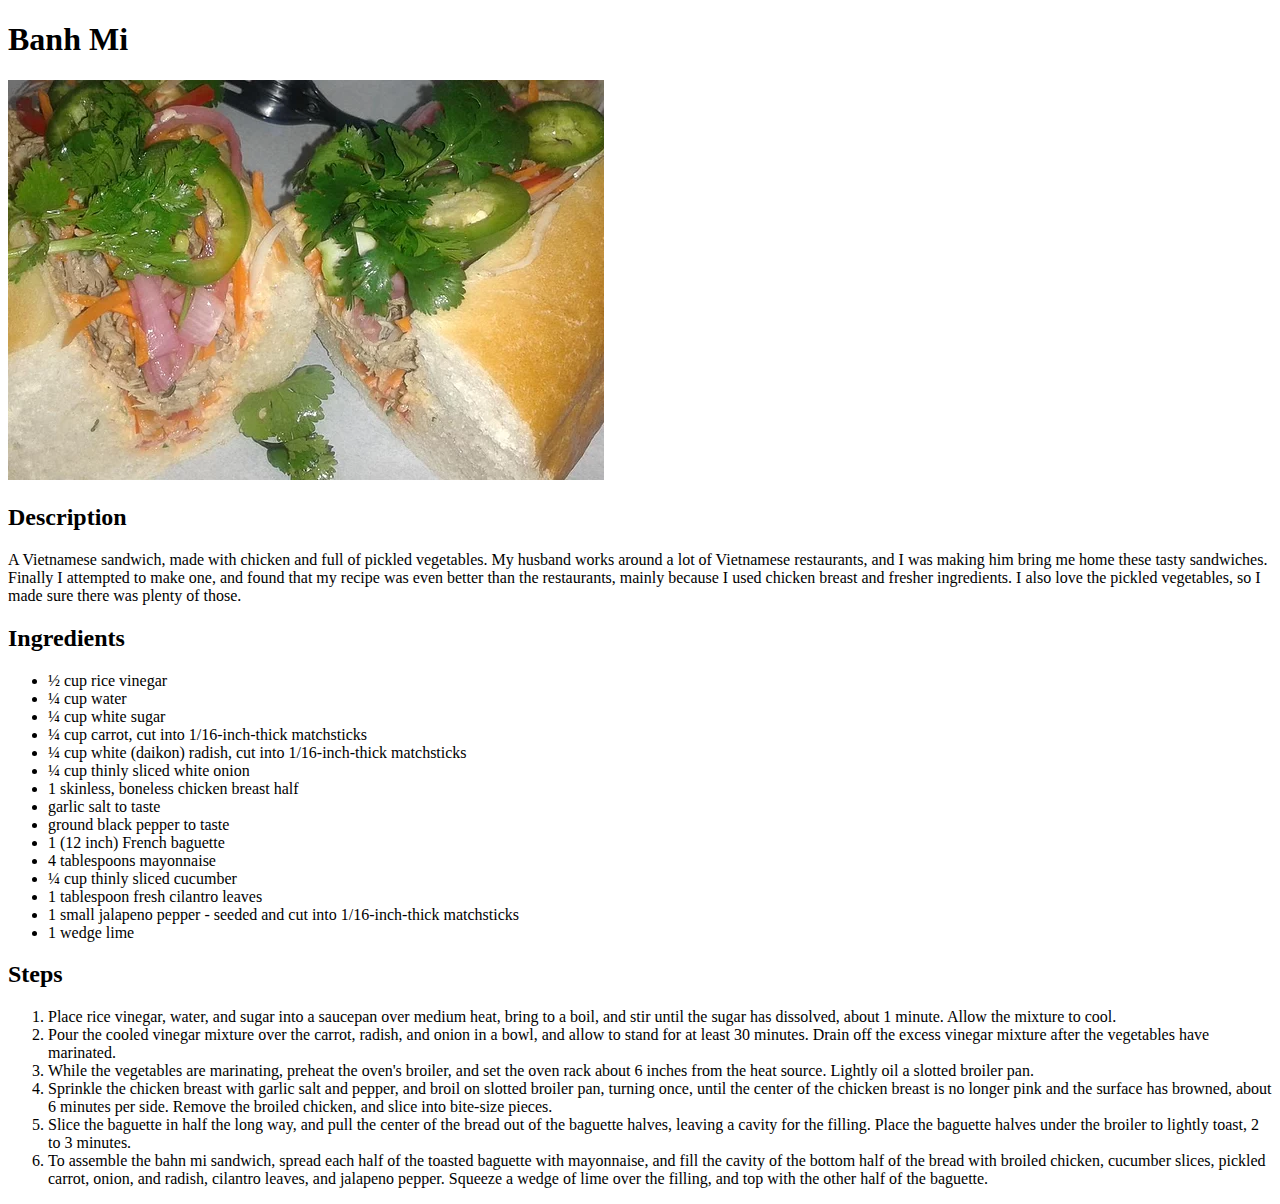
==== recipes/banh-mi.html @ fcd600e3 "Creating the third recipe page and update it to index.html" ====
<!DOCTYPE html>
<html lang="en">
<head>
    <meta charset="UTF-8">
    <meta http-equiv="X-UA-Compatible" content="IE=edge">
    <meta name="viewport" content="width=device-width, initial-scale=1.0">
    <title>Banh Mi</title>
</head>
<body>
    <h1>Banh Mi</h1>
    <img src="./banh-mi.webp" alt="Banh Mi Image">
    <h2>Description</h2>
    <p>A Vietnamese sandwich, made with chicken and full of pickled vegetables. My husband works around a lot of Vietnamese restaurants, and I was making him bring me home these tasty sandwiches. Finally I attempted to make one, and found that my recipe was even better than the restaurants, mainly because I used chicken breast and fresher ingredients. I also love the pickled vegetables, so I made sure there was plenty of those. </p>
    <h2>Ingredients</h2>
    <ul>
        <li>½ cup rice vinegar </li>
        <li>¼ cup water </li>
        <li>¼ cup white sugar </li>
        <li>¼ cup carrot, cut into 1/16-inch-thick matchsticks </li>
        <li>¼ cup white (daikon) radish, cut into 1/16-inch-thick matchsticks </li>
        <li>¼ cup thinly sliced white onion </li>
        <li>1 skinless, boneless chicken breast half </li>
        <li>garlic salt to taste </li>
        <li>ground black pepper to taste </li>
        <li>1 (12 inch) French baguette </li>
        <li>4 tablespoons mayonnaise </li>
        <li>¼ cup thinly sliced cucumber </li>
        <li>1 tablespoon fresh cilantro leaves </li>
        <li>1 small jalapeno pepper - seeded and cut into 1/16-inch-thick matchsticks </li>
        <li>1 wedge lime</li>
    </ul>
    <h2>Steps</h2>
    <ol>
        <li>Place rice vinegar, water, and sugar into a saucepan over medium heat, bring to a boil, and stir until the sugar has dissolved, about 1 minute. Allow the mixture to cool.</li>
        <li>Pour the cooled vinegar mixture over the carrot, radish, and onion in a bowl, and allow to stand for at least 30 minutes. Drain off the excess vinegar mixture after the vegetables have marinated.</li>
        <li>While the vegetables are marinating, preheat the oven's broiler, and set the oven rack about 6 inches from the heat source. Lightly oil a slotted broiler pan.</li>
        <li>Sprinkle the chicken breast with garlic salt and pepper, and broil on slotted broiler pan, turning once, until the center of the chicken breast is no longer pink and the surface has browned, about 6 minutes per side. Remove the broiled chicken, and slice into bite-size pieces.</li>
        <li>Slice the baguette in half the long way, and pull the center of the bread out of the baguette halves, leaving a cavity for the filling. Place the baguette halves under the broiler to lightly toast, 2 to 3 minutes.</li>
        <li>To assemble the bahn mi sandwich, spread each half of the toasted baguette with mayonnaise, and fill the cavity of the bottom half of the bread with broiled chicken, cucumber slices, pickled carrot, onion, and radish, cilantro leaves, and jalapeno pepper. Squeeze a wedge of lime over the filling, and top with the other half of the baguette.</li>
        
    </ol>
</body>
</html>
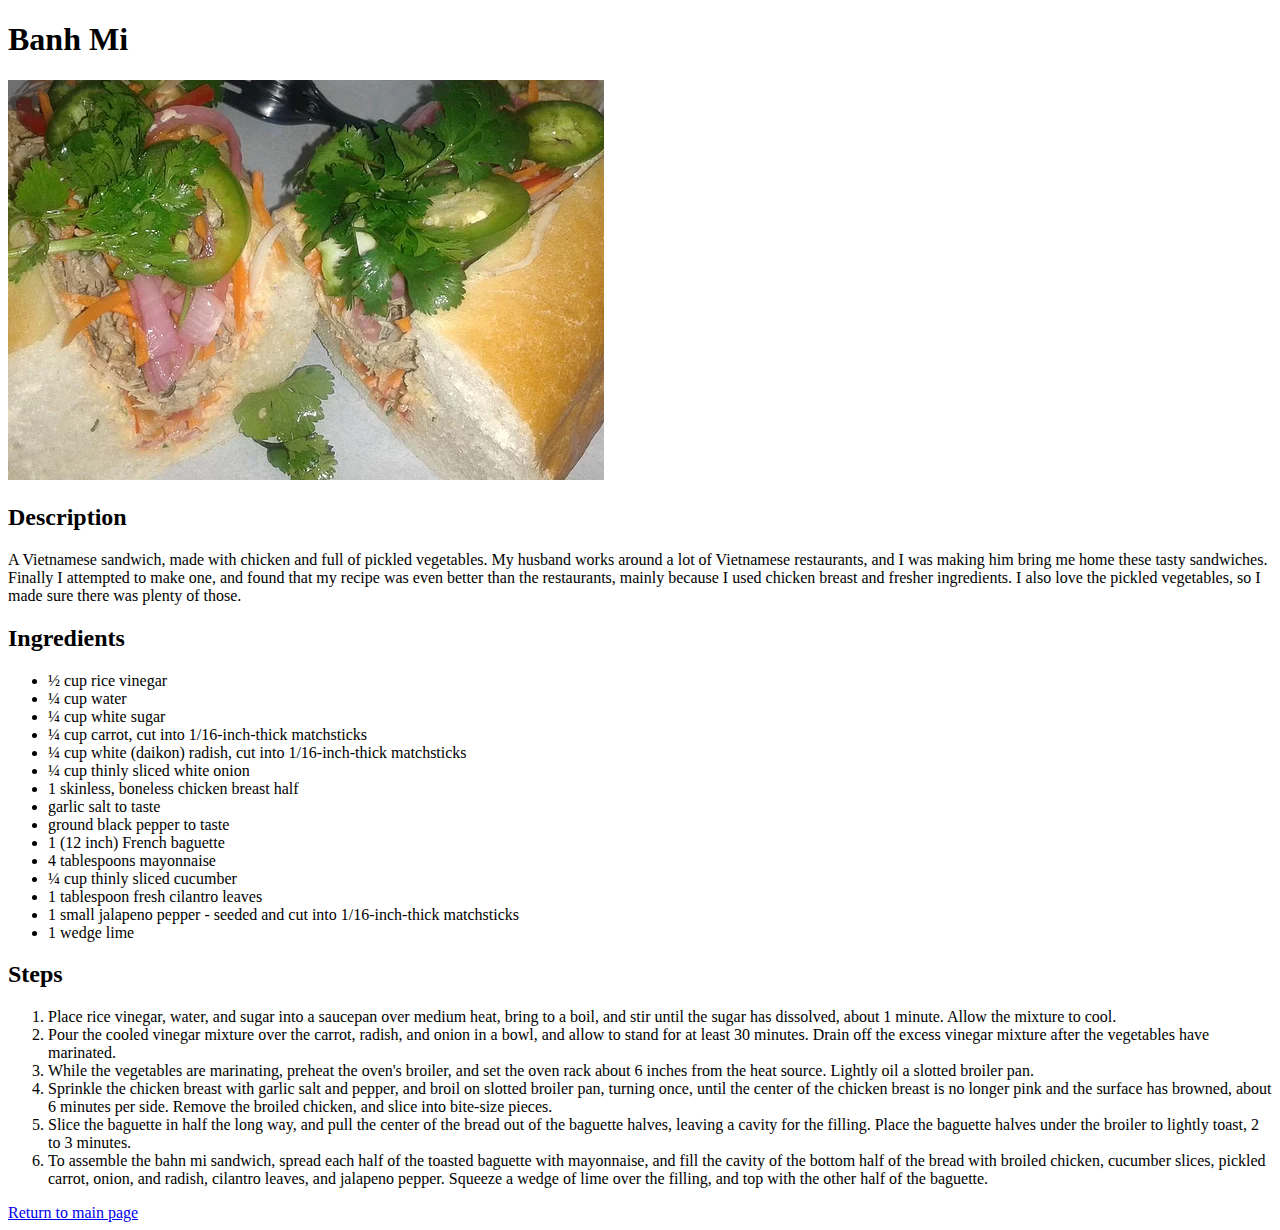
==== commit 2b3feceb: "Adding fuction Return to main page for every recipe pages" ====
--- a/recipes/banh-mi.html
+++ b/recipes/banh-mi.html
@@ -39,5 +39,6 @@
         <li>To assemble the bahn mi sandwich, spread each half of the toasted baguette with mayonnaise, and fill the cavity of the bottom half of the bread with broiled chicken, cucumber slices, pickled carrot, onion, and radish, cilantro leaves, and jalapeno pepper. Squeeze a wedge of lime over the filling, and top with the other half of the baguette.</li>
         
     </ol>
+    <a href="../index.html">Return to main page</a>
 </body>
 </html>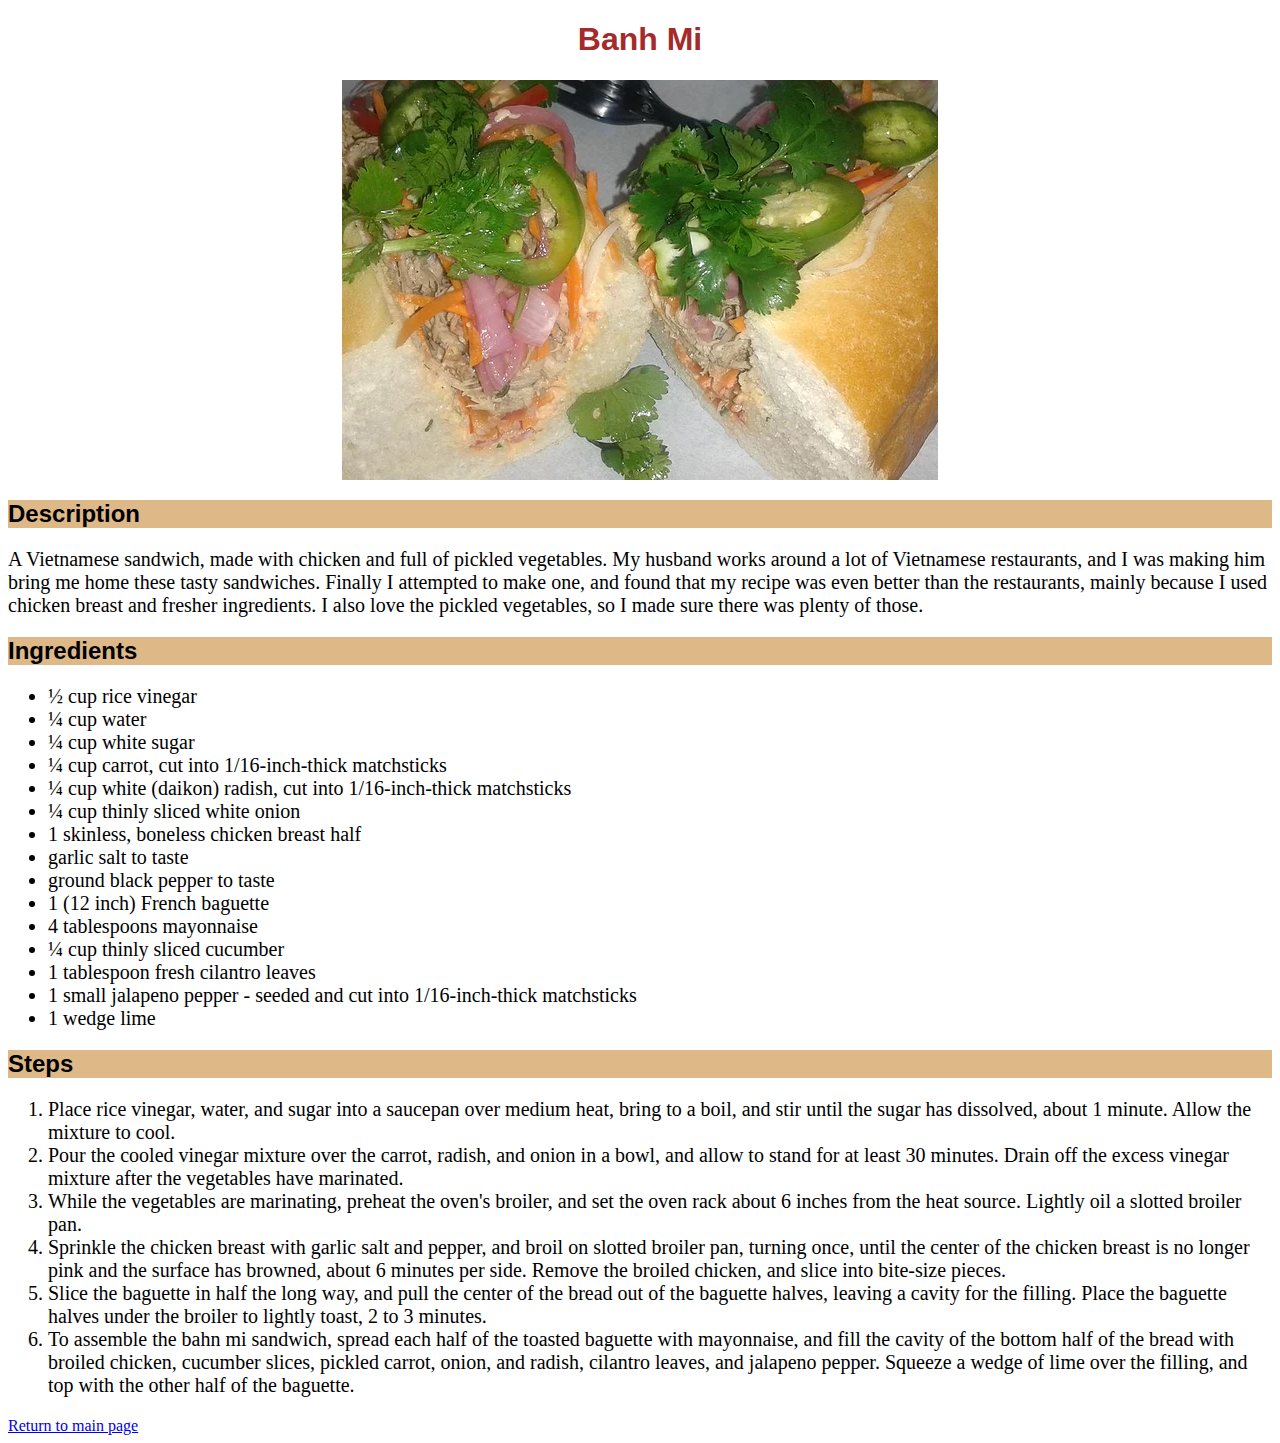
==== commit a1e295d2: "Create 3 new .css files. Add style to banh-mi webpage." ====
--- a/recipes/banh-mi.html
+++ b/recipes/banh-mi.html
@@ -5,6 +5,7 @@
     <meta http-equiv="X-UA-Compatible" content="IE=edge">
     <meta name="viewport" content="width=device-width, initial-scale=1.0">
     <title>Banh Mi</title>
+    <link rel="Banh-Mi stylesheet" href="banh-mi-style.css" >
 </head>
 <body>
     <h1>Banh Mi</h1>
--- a/recipes/banh-mi-style.css
+++ b/recipes/banh-mi-style.css
@@ -0,0 +1,22 @@
+h1 {
+    text-align: center;
+    color: brown;
+    font-family: Verdana, Geneva, Tahoma, sans-serif;
+}
+img {
+    display: block;
+    margin-left: auto;
+    margin-right: auto;   
+}
+
+h2 {
+    font-size: 24px;
+    font-family: Verdana, Geneva, Tahoma, sans-serif;
+    color: black;
+    background-color: burlywood;
+}
+
+p, ul, ol {
+    font-family: 'Times New Roman', Times, serif;
+    font-size: 20px;
+}
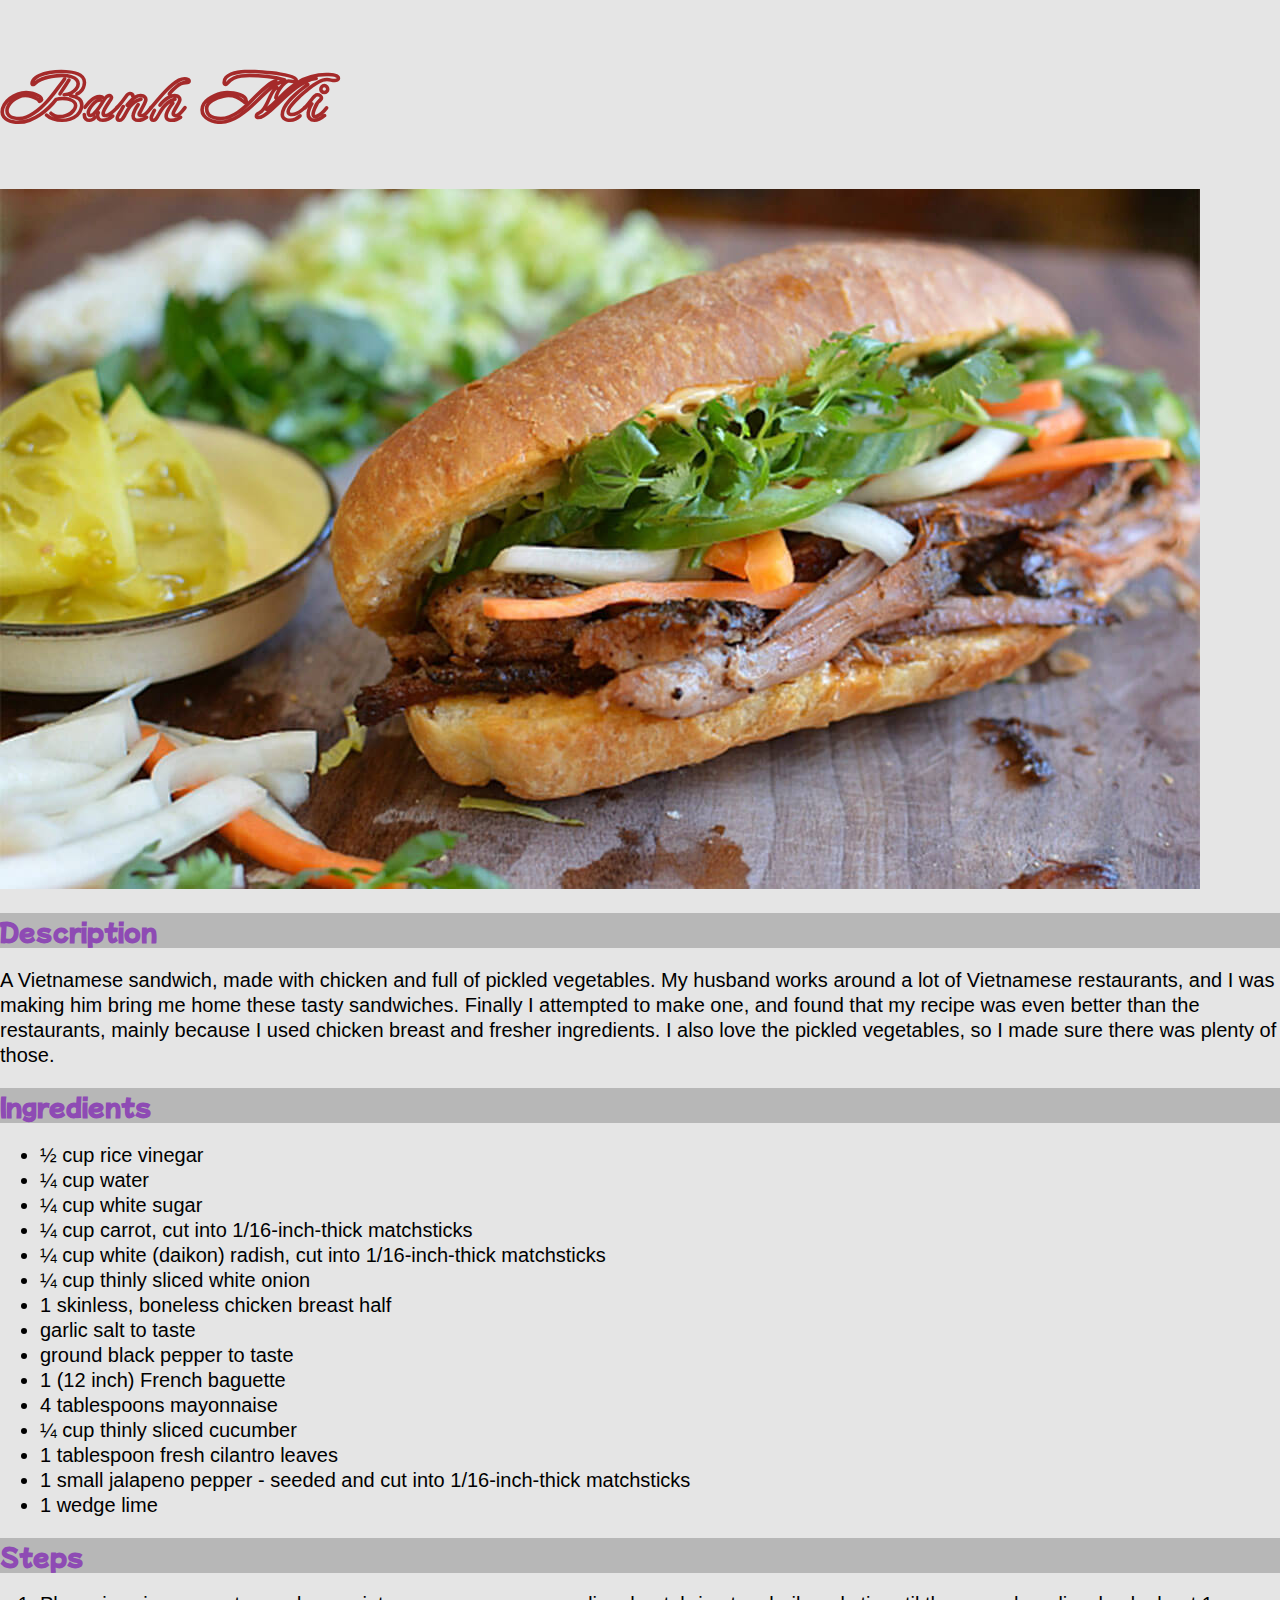
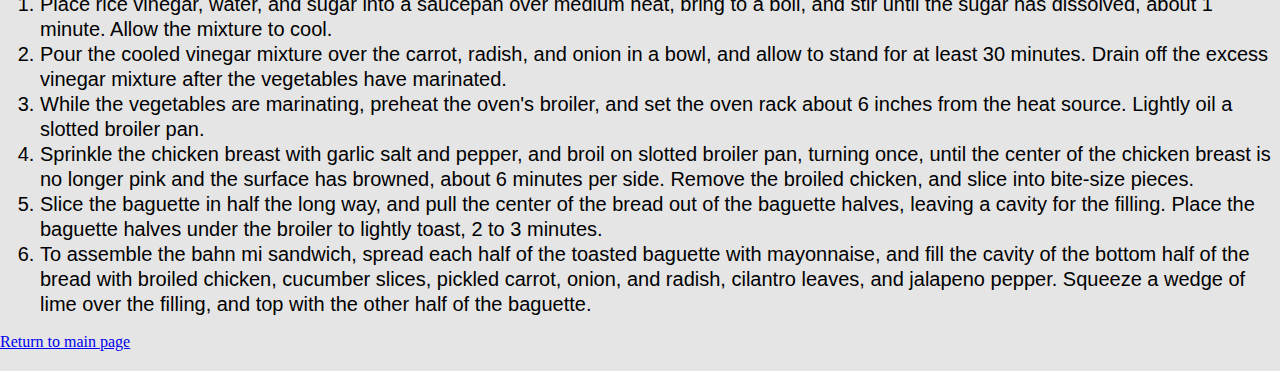
==== commit e42026af: "Add style to Banh mi webpage, and apply the final adjusment to all pages." ====
--- a/recipes/banh-mi.html
+++ b/recipes/banh-mi.html
@@ -1,6 +1,9 @@
 <!DOCTYPE html>
 <html lang="en">
 <head>
+    <link href="https://fonts.googleapis.com/css2?family=Mochiy+Pop+P+One&family=Neonderthaw&display=swap" rel="stylesheet"> 
+    <link href="https://fonts.googleapis.com/css2?family=Neonderthaw&display=swap" rel="stylesheet"> 
+    <link href="./banh-mi-style.css" rel="stylesheet">
     <meta charset="UTF-8">
     <meta http-equiv="X-UA-Compatible" content="IE=edge">
     <meta name="viewport" content="width=device-width, initial-scale=1.0">
@@ -9,7 +12,7 @@
 </head>
 <body>
     <h1>Banh Mi</h1>
-    <img src="./banh-mi.webp" alt="Banh Mi Image">
+    <img src="./banh-mi.jpg" alt="Banh Mi Image">
     <h2>Description</h2>
     <p>A Vietnamese sandwich, made with chicken and full of pickled vegetables. My husband works around a lot of Vietnamese restaurants, and I was making him bring me home these tasty sandwiches. Finally I attempted to make one, and found that my recipe was even better than the restaurants, mainly because I used chicken breast and fresher ingredients. I also love the pickled vegetables, so I made sure there was plenty of those. </p>
     <h2>Ingredients</h2>
--- a/recipes/banh-mi-style.css
+++ b/recipes/banh-mi-style.css
@@ -1,22 +1,26 @@
+body {
+    max-width: 1500px;
+    background-color: rgba(0, 0, 0, 0.1);
+    margin: 0 auto;
+    margin-bottom: 20px;
+}
 h1 {
-    text-align: center;
+    margin: o auto;
+    font-family: 'Neonderthaw', cursive;
     color: brown;
-    font-family: Verdana, Geneva, Tahoma, sans-serif;
+    font-size: 70px;
 }
-img {
-    display: block;
-    margin-left: auto;
-    margin-right: auto;   
+h2 {
+    font-family: 'Mochiy Pop P One', sans-serif;
+    background-color: rgba(0, 0, 0, 0.2);
+    color:rgba(131, 45, 180, 0.8);
 }
-
-h2 {
-    font-size: 24px;
-    font-family: Verdana, Geneva, Tahoma, sans-serif;
-    color: black;
-    background-color: burlywood;
-}
-
-p, ul, ol {
-    font-family: 'Times New Roman', Times, serif;
-    font-size: 20px;
-}
+li, p {
+     font-family: Arial, Helvetica, sans-serif;
+     font-size: 20px;
+     line-height: 25px;
+     
+ }
+ img {
+     max-width: 1500px;
+ }--- a/recipes/banh-mi-style.css
+++ b/recipes/banh-mi-style.css
@@ -1,22 +1,26 @@
+body {
+    max-width: 1500px;
+    background-color: rgba(0, 0, 0, 0.1);
+    margin: 0 auto;
+    margin-bottom: 20px;
+}
 h1 {
-    text-align: center;
+    margin: o auto;
+    font-family: 'Neonderthaw', cursive;
     color: brown;
-    font-family: Verdana, Geneva, Tahoma, sans-serif;
+    font-size: 70px;
 }
-img {
-    display: block;
-    margin-left: auto;
-    margin-right: auto;   
+h2 {
+    font-family: 'Mochiy Pop P One', sans-serif;
+    background-color: rgba(0, 0, 0, 0.2);
+    color:rgba(131, 45, 180, 0.8);
 }
-
-h2 {
-    font-size: 24px;
-    font-family: Verdana, Geneva, Tahoma, sans-serif;
-    color: black;
-    background-color: burlywood;
-}
-
-p, ul, ol {
-    font-family: 'Times New Roman', Times, serif;
-    font-size: 20px;
-}
+li, p {
+     font-family: Arial, Helvetica, sans-serif;
+     font-size: 20px;
+     line-height: 25px;
+     
+ }
+ img {
+     max-width: 1500px;
+ }